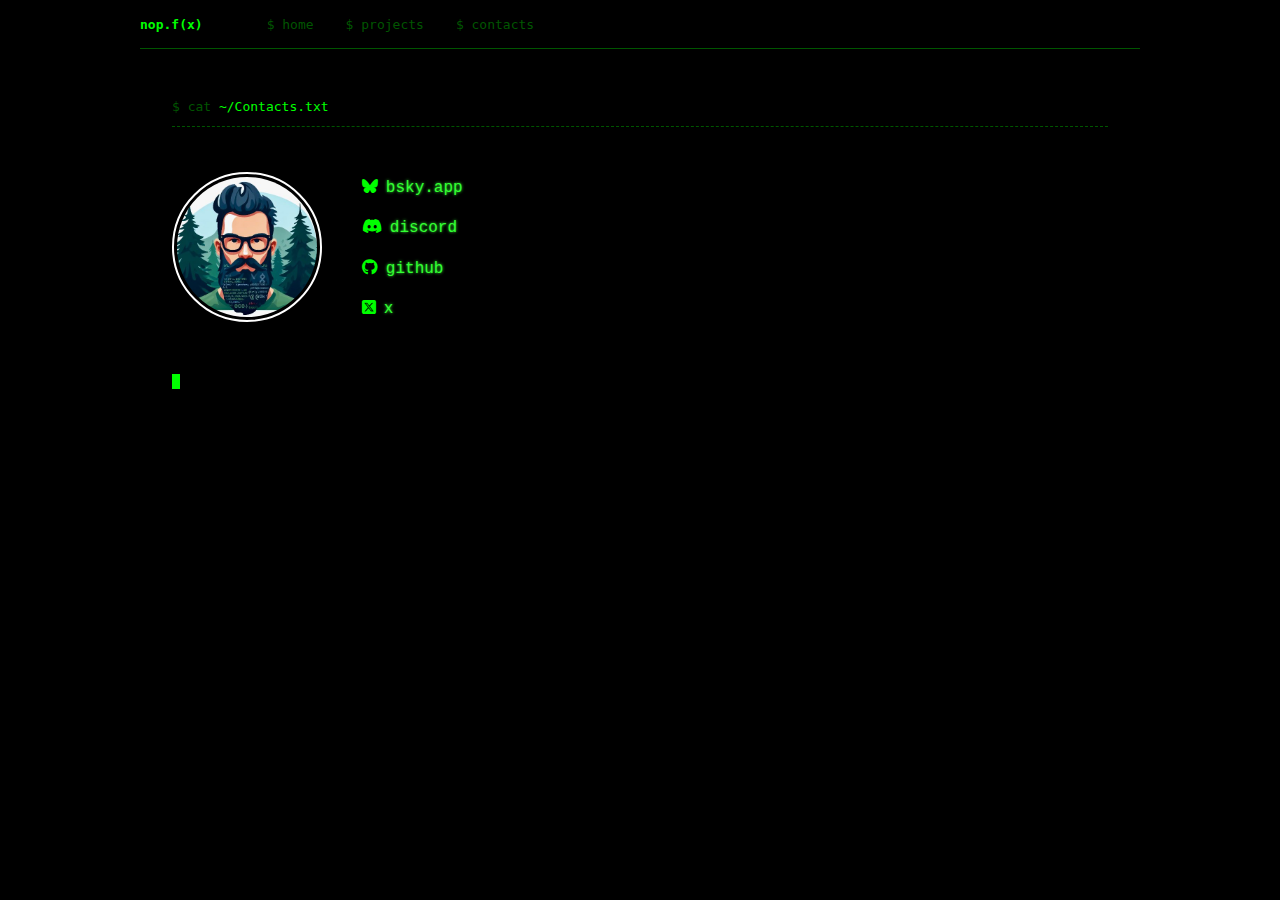
==== contacts.html @ d8ee3394 "G33ky as much as possible, No response layout, just test" ====
<!DOCTYPE html>
<html lang="en">
<head>
    <meta charset="UTF-8">
    <meta name="viewport" content="width=device-width, initial-scale=1.0">
    <title>Nop.F(x) ->  Contacts </title>
    <link rel="stylesheet" href="assets/css/main.css" />
    <link rel="stylesheet" href="assets/css/all.css" />
</head>
<body>
  
  <nav>
    <div class="nav-wrapper">
      <div class="logo">nop.f(x)</div>
      <a href="index.html">home</a>
      <a href="projects.html">projects</a>
      <a href="contacts.html">contacts</a>
    </div>
  </nav>


  <main>
    

  <p class="cmdline"><span class="post-meta">$ cat </span> ~/Contacts.txt </p>

  <div class="page contact">
    <div class="photo"
      <p>&nbsp;</p>
      <p class=""><img class="profile" src="assets/img/profile.jpg"/></p>
      <p>&nbsp;</p>
    </div>
    <div class="links">
      <p>&nbsp;</p>
        <ul class="links">
          <li class=""><i class="fa-brands fa-bluesky"></i> <a href="https://bsky.app/profile/nopfx.bsky.social">bsky.app</a></li>
          <li class=""><i class="fa-brands fa-discord"></i> <a href="https://discord.gg/pmvZX83P">discord</a></li>
          <li class=""><i class="fa-brands fa-github"></i> <a href="https://github.com/nopfx/">github</a></li>
          <li class=""><i class="fa-brands fa-square-x-twitter"></i> <a href="https://x.com/nopfault">x</a></li>
        </ul>
    </div>
  </div>


  </main>

  <div class="cursor"></div>
</body>
</html>
---- assets/css/main.css ----
* {
  margin: 0;
  padding: 0;
  box-sizing: border-box;
}

:root {
  --bg: #000000;
  --text: #00ff00;
  --dim: #005500;
}

body {
  font-family: monospace;
  line-height: 1.4;
  background: var(--bg);
  color: var(--text);
  padding: 2rem;
  max-width: 1000px;
  margin: 0 auto;
  min-height: 100vh;
  overflow-x: hidden;
}

nav {
  position: fixed;
  top: 0;
  left: 0;
  width: 100%;
  background: var(--bg);
  padding: 1rem 2rem;
  z-index: 3;
}

.nav-wrapper {
  max-width: 1000px;
  margin: 0 auto;
  display: flex;
  gap: 2rem;
  position: relative;
  padding-bottom: 15px;
  align-items: center;
}

.nav-wrapper::after {
  content: "";
  position: absolute;
  bottom: 0;
  left: 0;
  width: 100%;
  height: 1px;
  background-color: var(--dim);
  margin-top: 8px;
}

.logo {
  color: var(--text);
  font-weight: bold;
  margin-right: 2rem;
}

nav a {
  color: var(--dim);
  text-decoration: none;
  transition: color 0.3s ease;
}

nav a:hover {
  color: var(--text);
  text-decoration: none;
}

nav a::before {
  content: "$ ";
  color: var(--dim);
}




@keyframes linkFlicker {
    0% { opacity: 1; text-shadow: 0 0 3px #33ff33; }
    50% { opacity: 0.85; text-shadow: 0 0 4px #33ff33; }
    100% { opacity: 1; text-shadow: 0 0 3px #33ff33; }
}

@keyframes softGlitch {
    0% { transform: translate(0, 0); }
    50% { transform: translate(-0.6px, 0.7px); }
    100% { transform: translate(0, 0); }
}

main a {
    color: #33ff33;
    font-family: "Courier New", Courier, monospace;
    text-decoration: none;
    text-shadow: 0 0 3px #33ff33;
    position: relative;
    display: inline-block;
    animation: linkFlicker 1s infinite alternate, softGlitch 1.5s infinite;
    transition: text-shadow 0.2s ease-in-out, transform 0.2s ease-in-out;
}

/* Hover effect: slightly stronger glow */
main a:hover {
    text-shadow: 0 0 5px #33ff33;
    transform: translate(0, -1px);
}



h1,h3,h2,h4{
  font-weight:600;
  margin:5px 0 10px 0;
  padding: 5px 0 10px 0;
}
h1 {
  font-size:20px;
  line-height:24px;
}
h2 {
  font-size:18px;
  line-height:22px;
}
h3 {
  font-size:16px;
  line-height:20px;
}
main {
  margin-top: 4rem;
  position: relative;
  z-index: 2;
}

.posts {
  display: flex;
  flex-direction: column;
  gap: 0.5rem;
  font-family: monospace;
}

.post {
  display: flex;
  align-items: baseline;
  white-space: pre;
}

.post:hover {
}

.post-meta {
  color: var(--dim);
}

p {
  padding:3px 0 3px 0;
  margin:1px 0 2px 0;
  line-height:18px;
}
.cursor {
  display: inline-block;
  width: 8px;
  height: 15px;
  background: var(--text);
  animation: blink 1s step-end infinite;
  margin-top: 1rem;
}

@keyframes blink {
  50% { opacity: 0; }
}

@media (max-width: 800px) {
  body {
    padding: 1rem;
  }

  .post {
    font-size: 0.8em;
  }

  .logo {
    font-size: 0.9em;
  }
}

.cmdline {
  margin:5px 0 15px 0;
  padding:2px 0 10px 0;
  border-bottom: 1px dashed var(--dim);
}


/* Terminal-style ASCII table and code formatting */
table {
    border-collapse: collapse;
    width: 100%;
    font-family: monospace;
    background: black;
    color: #00ff00;
    margin:10px 0 20px 0;
}

td, th {
    border: 1px dashed #00ff00;
    padding: 4px;
    text-align: left;
}

th {
    border-top: 2px dashed #00ff00;
    border-bottom: 2px dashed #00ff00;
}

tr:first-child th {
    border-top: 2px dashed #00ff00;
}

tr:last-child td {
    border-bottom: 2px dashed #00ff00;
}
@keyframes flicker {
    0% { opacity: 1; }
    50% { opacity: 0.9; }
    100% { opacity: 1; }
}

@keyframes glitch {
    0% { transform: translate(0, 0); }
    20% { transform: translate(-1px, 1px); }
    40% { transform: translate(1px, -1px); }
    60% { transform: translate(-2px, 2px); }
    80% { transform: translate(2px, -2px); }
    100% { transform: translate(0, 0); }
}

@keyframes scanlines {
    0% { background-position: 0 0; }
    100% { background-position: 0 100px; }
}

@keyframes noise {
    0% { background-position: 0 0; }
    100% { background-position: 100px 100px; }
}
hr {
  border-top: 1px dashed #33ff33;

}
.content {
  width:100%;
  height:auto;
  overflow:hidden;
  padding:15px 0 35px 0;
}
ul li {
  margin:0px;
  padding-left:20px;
  list-style-type:none;
}
ul {
  margin:0px;
  list-style-type:none;
}
pre {
    background: black;
    color: #33ff33;
    font-family: "Courier New", Courier, monospace;
    font-size: 12px;
    padding: 20px;
    border: 2px solid rgba(51, 255, 51, 0.3);
    text-shadow: 0 0 5px #33ff33;
    position: relative;
    overflow: hidden;
    white-space: pre-wrap;
    word-wrap: break-word;
    filter: contrast(1.2) brightness(0.9);
    animation: flicker 0.1s infinite alternate;
}

/* Glitch effect */
pre::before {
    content: "";
    position: absolute;
    top: 0;
    left: 0;
    width: 100%;
    height: 100%;
    background: rgba(51, 255, 51, 0.1);
    text-shadow: -2px 0 red, 2px 0 blue;
    transform: translate(2px, -2px);
    mix-blend-mode: difference;
    animation: glitch 0.2s infinite;
    pointer-events: none;
}

/* Scanlines effect */
pre::after {
    content: "";
    position: absolute;
    top: 0;
    left: 0;
    width: 100%;
    height: 100%;
    background: repeating-linear-gradient(
        rgba(0, 255, 0, 0.1) 0px,
        rgba(0, 255, 0, 0.05) 3px,
        transparent 6px
    );
    background-size: 100% 6px;
    animation: scanlines 0.2s linear infinite;
    pointer-events: none;
    z-index: 1;
}

/* Static noise effect */
.noise {
    position: fixed;
    top: 0;
    left: 0;
    width: 100%;
    height: 100%;
    background: url('https://upload.wikimedia.org/wikipedia/commons/9/91/Static_%28white%29.gif');
    opacity: 0.03;
    animation: noise 0.2s linear infinite;
    z-index: 2;
    pointer-events: none;
}

.center {
  text-align:center;
}
img.profile {
  max-width:150px;
  height:auto;
  border-radius:100%;
  border:2px solid #fff;
  padding:3px;
}

.page.contact {
  display:flex;
}
.page.contact .photo {
  padding-right:20px;
}
.page.contact ul.links li a {
  padding:8px 0 10px 0;
}
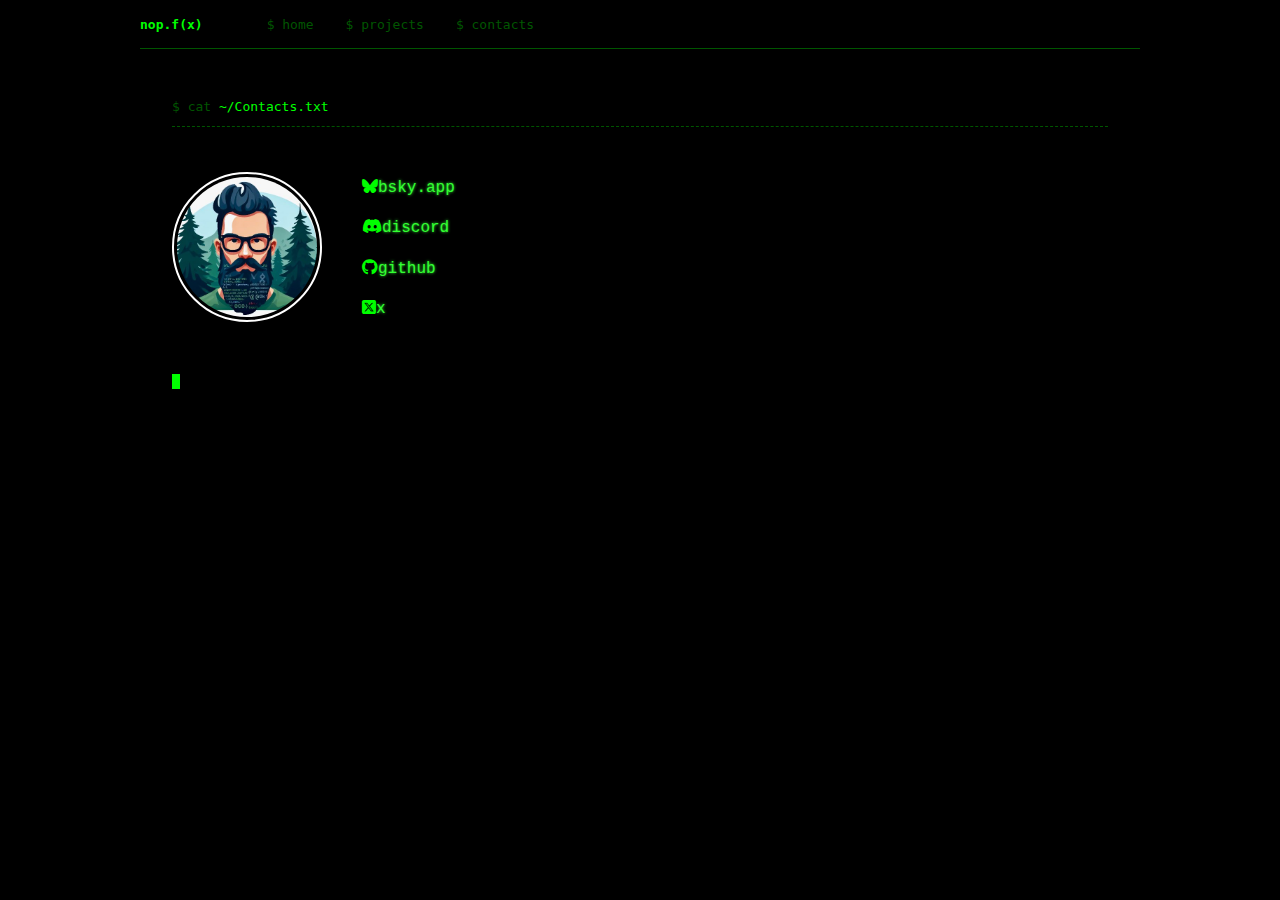
==== commit fad6f8bc: "Engine (webas) update: removed newlines and spaces from html" ====
--- a/contacts.html
+++ b/contacts.html
@@ -1,50 +1 @@
-<!DOCTYPE html>
-<html lang="en">
-<head>
-    <meta charset="UTF-8">
-    <meta name="viewport" content="width=device-width, initial-scale=1.0">
-    <title>Nop.F(x) ->  Contacts </title>
-    <link rel="stylesheet" href="assets/css/main.css" />
-    <link rel="stylesheet" href="assets/css/all.css" />
-</head>
-<body>
-  
-  <nav>
-    <div class="nav-wrapper">
-      <div class="logo">nop.f(x)</div>
-      <a href="index.html">home</a>
-      <a href="projects.html">projects</a>
-      <a href="contacts.html">contacts</a>
-    </div>
-  </nav>
-
-
-  <main>
-    
-
-  <p class="cmdline"><span class="post-meta">$ cat </span> ~/Contacts.txt </p>
-
-  <div class="page contact">
-    <div class="photo"
-      <p>&nbsp;</p>
-      <p class=""><img class="profile" src="assets/img/profile.jpg"/></p>
-      <p>&nbsp;</p>
-    </div>
-    <div class="links">
-      <p>&nbsp;</p>
-        <ul class="links">
-          <li class=""><i class="fa-brands fa-bluesky"></i> <a href="https://bsky.app/profile/nopfx.bsky.social">bsky.app</a></li>
-          <li class=""><i class="fa-brands fa-discord"></i> <a href="https://discord.gg/pmvZX83P">discord</a></li>
-          <li class=""><i class="fa-brands fa-github"></i> <a href="https://github.com/nopfx/">github</a></li>
-          <li class=""><i class="fa-brands fa-square-x-twitter"></i> <a href="https://x.com/nopfault">x</a></li>
-        </ul>
-    </div>
-  </div>
-
-
-  </main>
-
-  <div class="cursor"></div>
-</body>
-</html>
-
+<!DOCTYPE html><html lang="en"><head><meta charset="UTF-8"><meta name="viewport" content="width=device-width, initial-scale=1.0"><title>Nop.F(x) ->  Contacts </title><link rel="stylesheet" href="assets/css/main.css" /><link rel="stylesheet" href="assets/css/all.css" /></head><body><nav><div class="nav-wrapper"><div class="logo">nop.f(x)</div><a href="index.html">home</a><a href="projects.html">projects</a><a href="contacts.html">contacts</a></div></nav><main><p class="cmdline"><span class="post-meta">$ cat </span> ~/Contacts.txt </p><div class="page contact"><div class="photo"      <p>&nbsp;</p><p class=""><img class="profile" src="assets/img/profile.jpg"/></p><p>&nbsp;</p></div><div class="links"><p>&nbsp;</p><ul class="links"><li class=""><i class="fa-brands fa-bluesky"></i><a href="https://bsky.app/profile/nopfx.bsky.social">bsky.app</a></li><li class=""><i class="fa-brands fa-discord"></i><a href="https://discord.gg/pmvZX83P">discord</a></li><li class=""><i class="fa-brands fa-github"></i><a href="https://github.com/nopfx/">github</a></li><li class=""><i class="fa-brands fa-square-x-twitter"></i><a href="https://x.com/nopfault">x</a></li></ul></div></div></main><div class="cursor"></div></body></html>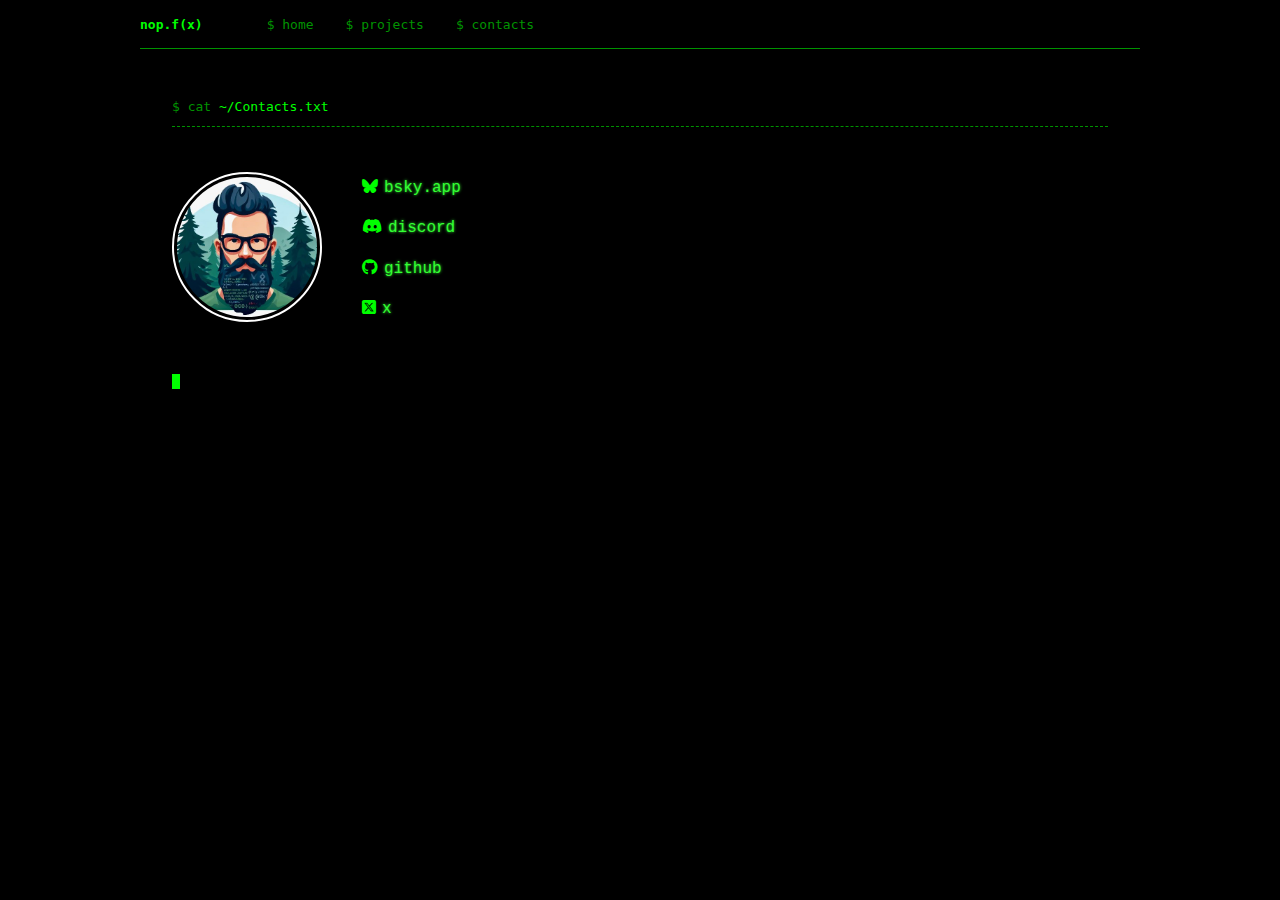
==== commit b7a4548d: "Fix <pre> tag minification" ====
--- a/contacts.html
+++ b/contacts.html
@@ -1 +1 @@
-<!DOCTYPE html><html lang="en"><head><meta charset="UTF-8"><meta name="viewport" content="width=device-width, initial-scale=1.0"><title>Nop.F(x) ->  Contacts </title><link rel="stylesheet" href="assets/css/main.css" /><link rel="stylesheet" href="assets/css/all.css" /></head><body><nav><div class="nav-wrapper"><div class="logo">nop.f(x)</div><a href="index.html">home</a><a href="projects.html">projects</a><a href="contacts.html">contacts</a></div></nav><main><p class="cmdline"><span class="post-meta">$ cat </span> ~/Contacts.txt </p><div class="page contact"><div class="photo"      <p>&nbsp;</p><p class=""><img class="profile" src="assets/img/profile.jpg"/></p><p>&nbsp;</p></div><div class="links"><p>&nbsp;</p><ul class="links"><li class=""><i class="fa-brands fa-bluesky"></i><a href="https://bsky.app/profile/nopfx.bsky.social">bsky.app</a></li><li class=""><i class="fa-brands fa-discord"></i><a href="https://discord.gg/pmvZX83P">discord</a></li><li class=""><i class="fa-brands fa-github"></i><a href="https://github.com/nopfx/">github</a></li><li class=""><i class="fa-brands fa-square-x-twitter"></i><a href="https://x.com/nopfault">x</a></li></ul></div></div></main><div class="cursor"></div></body></html>+<!DOCTYPE html><html lang="en"><head><meta charset="UTF-8"><meta name="viewport" content="width=1024, initial-scale=1"><title>Nop.F(x) ->  Contacts </title><link rel="stylesheet" href="assets/css/main.css" /><link rel="stylesheet" href="assets/css/all.css" /></head><body><nav><div class="nav-wrapper"><div class="logo">nop.f(x)</div><a href="index.html">home</a><a href="projects.html">projects</a><a href="contacts.html">contacts</a></div></nav><main><p class="cmdline"><span class="post-meta">$ cat </span> ~/Contacts.txt </p><div class="page contact"><div class="photo"      <p>&nbsp;</p><p class=""><img class="profile" src="assets/img/profile.jpg"/></p><p>&nbsp;</p></div><div class="links"><p>&nbsp;</p><ul class="links"><li class=""><i class="fa-brands fa-bluesky"></i><a href="https://bsky.app/profile/nopfx.bsky.social">bsky.app</a></li><li class=""><i class="fa-brands fa-discord"></i><a href="https://discord.gg/pmvZX83P">discord</a></li><li class=""><i class="fa-brands fa-github"></i><a href="https://github.com/nopfx/">github</a></li><li class=""><i class="fa-brands fa-square-x-twitter"></i><a href="https://x.com/nopfault">x</a></li></ul></div></div></main><div class="cursor"></div></body></html>--- a/assets/css/main.css
+++ b/assets/css/main.css
@@ -7,7 +7,7 @@
 :root {
   --bg: #000000;
   --text: #00ff00;
-  --dim: #005500;
+  --dim: #009300;
 }
 
 body {
@@ -345,5 +345,41 @@
   padding-right:20px;
 }
 .page.contact ul.links li a {
-  padding:8px 0 10px 0;
-}
+  padding:8px 0 10px 6px;
+}
+
+@media screen and (max-width:360px) {
+  body nav .nav-wrapper a {
+    display: block;
+    padding: 5px 0 5px 0;
+  }
+}
+@media screen and (max-width:600px) {
+  body nav {
+    position:relative;
+  }
+  body main {
+    margin-top:2rem;
+  }
+  nav .nav-wrapper .logo {
+    margin-right:0!important;
+    text-align:center;
+    padding-bottom:15px;
+  }
+  nav .nav-wrapper {
+    display:block!important;
+  }
+  nav .nav-wrapper a {
+    display: inline-block;
+    padding: 0 20px 0 0;
+  }
+}
+@media screen and (max-width:700px) {
+  .posts .post {
+    display:block!important;
+    white-space:pre-line!important;
+  }
+  .posts .post .post-title {
+    display:inline!important;
+  }
+}
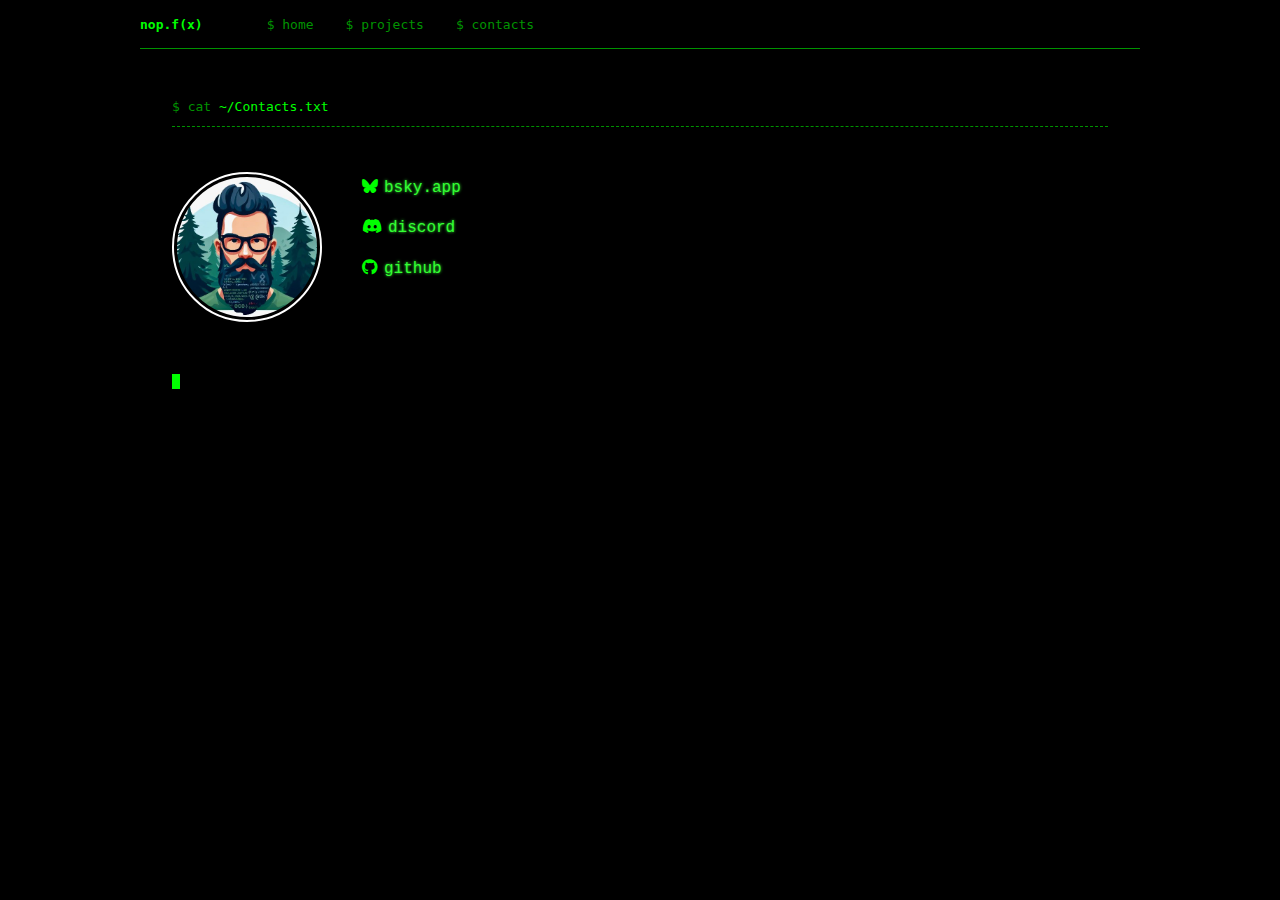
==== commit b54a2224: "Init, remove X" ====
--- a/contacts.html
+++ b/contacts.html
@@ -1 +1 @@
-<!DOCTYPE html><html lang="en"><head><meta charset="UTF-8"><meta name="viewport" content="width=1024, initial-scale=1"><title>Nop.F(x) ->  Contacts </title><link rel="stylesheet" href="assets/css/main.css" /><link rel="stylesheet" href="assets/css/all.css" /></head><body><nav><div class="nav-wrapper"><div class="logo">nop.f(x)</div><a href="index.html">home</a><a href="projects.html">projects</a><a href="contacts.html">contacts</a></div></nav><main><p class="cmdline"><span class="post-meta">$ cat </span> ~/Contacts.txt </p><div class="page contact"><div class="photo"      <p>&nbsp;</p><p class=""><img class="profile" src="assets/img/profile.jpg"/></p><p>&nbsp;</p></div><div class="links"><p>&nbsp;</p><ul class="links"><li class=""><i class="fa-brands fa-bluesky"></i><a href="https://bsky.app/profile/nopfx.bsky.social">bsky.app</a></li><li class=""><i class="fa-brands fa-discord"></i><a href="https://discord.gg/pmvZX83P">discord</a></li><li class=""><i class="fa-brands fa-github"></i><a href="https://github.com/nopfx/">github</a></li><li class=""><i class="fa-brands fa-square-x-twitter"></i><a href="https://x.com/nopfault">x</a></li></ul></div></div></main><div class="cursor"></div></body></html>+<!DOCTYPE html><html lang="en"><head><meta charset="UTF-8"><meta name="viewport" content="width=device-width, initial-scale=1.0" /><title>Nop.F(x) ->  Contacts </title><link rel="stylesheet" href="assets/css/main.css" /><link rel="stylesheet" href="assets/css/all.css" /></head><body><nav><div class="nav-wrapper"><div class="logo">nop.f(x)</div><a href="index.html">home</a><a href="projects.html">projects</a><a href="contacts.html">contacts</a></div></nav><main><p class="cmdline"><span class="post-meta">$ cat </span> ~/Contacts.txt </p><div class="page contact"><div class="photo"      <p>&nbsp;</p><p class=""><img class="profile" src="assets/img/profile.jpg"/></p><p>&nbsp;</p></div><div class="links"><p>&nbsp;</p><ul class="links"><li class=""><i class="fa-brands fa-bluesky"></i><a href="https://bsky.app/profile/nopfx.bsky.social">bsky.app</a></li><li class=""><i class="fa-brands fa-discord"></i><a href="https://discord.gg/pmvZX83P">discord</a></li><li class=""><i class="fa-brands fa-github"></i><a href="https://github.com/nopfx/">github</a></li></ul></div></div></main><div class="cursor"></div></body></html>